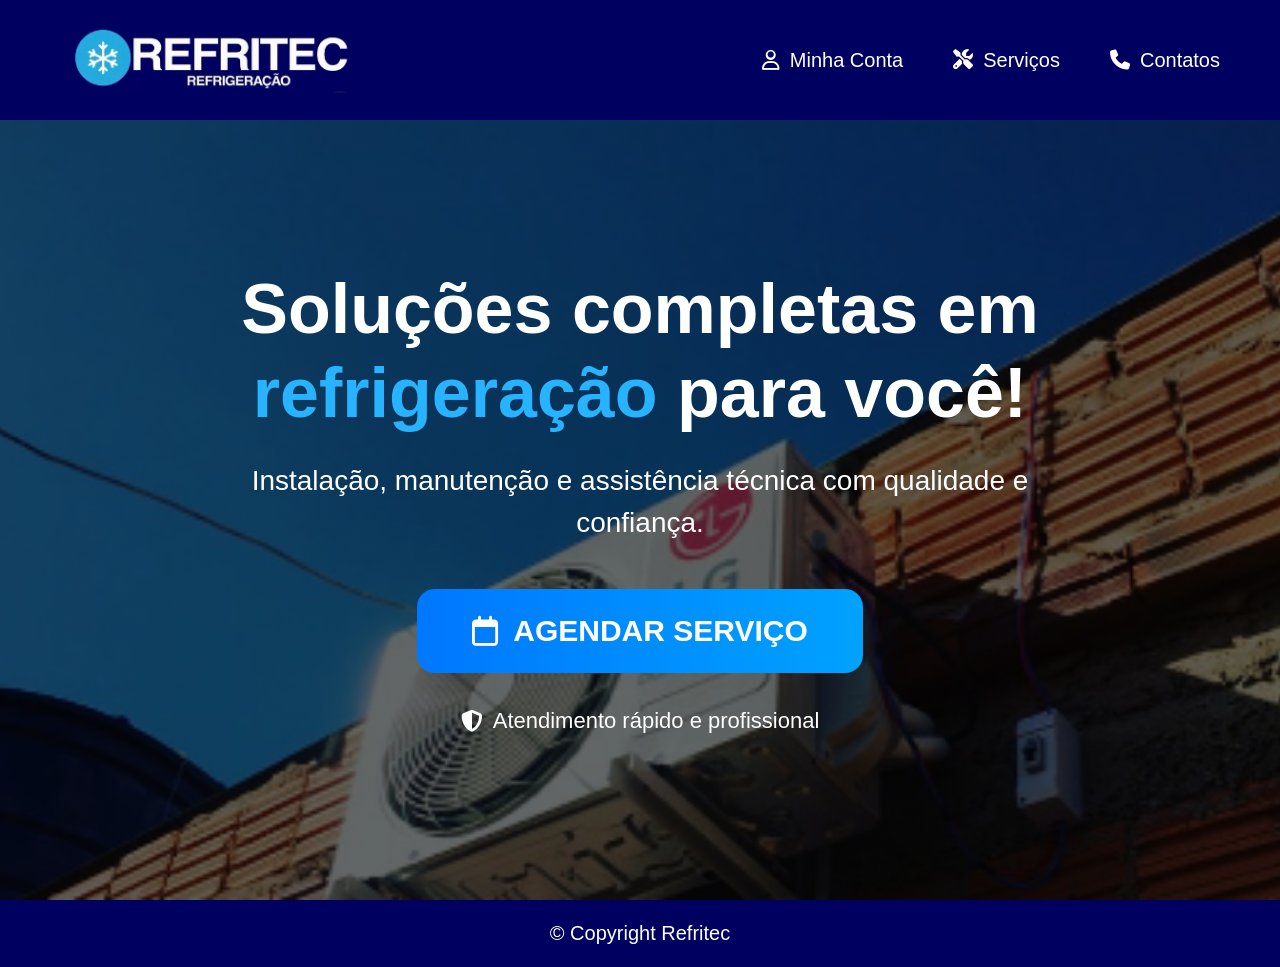
==== index.html @ 806eb1f4 "Update index.html" ====
<!DOCTYPE html>
<html lang="pt-BR">
<head>

  <meta charset="UTF-8">
  <meta name="viewport" content="width=device-width, initial-scale=1.0">

  <title>REFRITEC Refrigeração</title>

  <!-- CSS -->
  <link rel="stylesheet" href="style.css">

  <!-- Ícones -->
  <link rel="stylesheet"
  href="https://cdnjs.cloudflare.com/ajax/libs/font-awesome/6.5.1/css/all.min.css">

</head>

<body>

  <!-- HEADER -->

  <header>

    <div class="logo">
      <a href="index.html">
        <img src="logo.png" alt="REFRITEC">
    </a>
    </div>

    <nav>

        <a href="login.html">
            <i class="fa-regular fa-user"></i>
             Minha Conta
        </a>

      <a href="servicos.html">
        <i class="fa-solid fa-screwdriver-wrench"></i>
        Serviços
      </a>

      <a href="contatos.html">
        <i class="fa-solid fa-phone"></i>
        Contatos
      </a>

    </nav>

  </header>

  <!-- HERO -->

  <section class="hero">

    <div class="hero-content">

      <h1>
        Soluções completas em
        <span>refrigeração</span>
        para você!
      </h1>

      <p>
        Instalação, manutenção e assistência técnica
        com qualidade e confiança.
      </p>

      <a href="login.html" class="btn-agendar">

        <i class="fa-regular fa-calendar"></i>

        AGENDAR SERVIÇO

      </a>

      <div class="seguranca">

        <i class="fa-solid fa-shield-halved"></i>

        Atendimento rápido e profissional

      </div>

    </div>

  </section>

  <!-- FOOTER -->

  <footer>

    © Copyright Refritec

  </footer>

</body>
</html>
---- style.css ----
/* RESET */

*{
  margin:0;
  padding:0;
  box-sizing:border-box;
  font-family: Arial, Helvetica, sans-serif;
}

body{
  overflow-x:hidden;
}

/* ================= HEADER ================= */

header{
  width:100%;
  height:120px;
  background:#000061;

  display:flex;
  justify-content:space-between;
  align-items:center;

  padding:0 60px;

  position:fixed;
  top:0;
  z-index:1000;
}

.logo img{
  width:300px;
}

nav{
  display:flex;
  gap:50px;
}

nav a{
  color:white;
  text-decoration:none;
  font-size:20px;

  display:flex;
  align-items:center;
  gap:10px;

  transition:0.3s;
}

nav a:hover{
  color:#42c2ff;
}

/* ================= HERO ================= */

.hero{

  width:100%;
  height:100vh;

  background:
  linear-gradient(rgba(0,0,0,0.60),
  rgba(0,0,0,0.60)),
  url('ar-condicionado.png');

  background-size:cover;
  background-position:center;

  display:flex;
  justify-content:center;
  align-items:center;

  text-align:center;

  padding:140px 20px 40px;
}

.hero-content{
  max-width:900px;
  color:white;
}

.hero h1{
  font-size:70px;
  line-height:1.2;
  margin-bottom:25px;
}

.hero span{
  color:#27b3ff;
}

.hero p{
  font-size:28px;
  line-height:1.5;
  margin-bottom:45px;
}

/* ================= BOTÃO ================= */

.btn-agendar{

  background:linear-gradient(90deg,#0077ff,#00a2ff);

  color:white;
  text-decoration:none;

  padding:25px 55px;

  border-radius:18px;

  font-size:30px;
  font-weight:bold;

  display:inline-flex;
  align-items:center;
  gap:15px;

  transition:0.3s;
}

.btn-agendar:hover{
  transform:scale(1.05);
}

.seguranca{

  margin-top:35px;

  display:flex;
  justify-content:center;
  align-items:center;
  gap:10px;

  font-size:22px;
}

/* ================= FOOTER ================= */

footer{

  background:#000061;

  color:white;

  text-align:center;

  padding:22px;

  font-size:20px;
}

/* ================================================= */
/* ================= RESPONSIVO ==================== */
/* ================================================= */

@media(max-width:900px){

  header{

    height:auto;

    flex-direction:column;

    padding:20px;

    gap:20px;
  }

  .logo img{
    width:220px;
  }

  nav{

    width:100%;

    justify-content:center;

    flex-wrap:wrap;

    gap:20px;
  }

  nav a{
    font-size:16px;
  }

  .hero{
    padding-top:220px;
  }

  .hero h1{
    font-size:38px;
  }

  .hero p{
    font-size:20px;
  }

  .btn-agendar{

    font-size:20px;

    padding:18px 30px;
  }

  .seguranca{
    font-size:16px;
  }

  footer{
    font-size:16px;
  }

}

/* ================= CELULARES ================= */

@media(max-width:500px){

  .hero h1{
    font-size:30px;
  }

  .hero p{
    font-size:17px;
  }

  .btn-agendar{

    width:100%;

    justify-content:center;

    font-size:18px;

    padding:16px;
  }

  nav{
    flex-direction:column;
    align-items:center;
  }

}
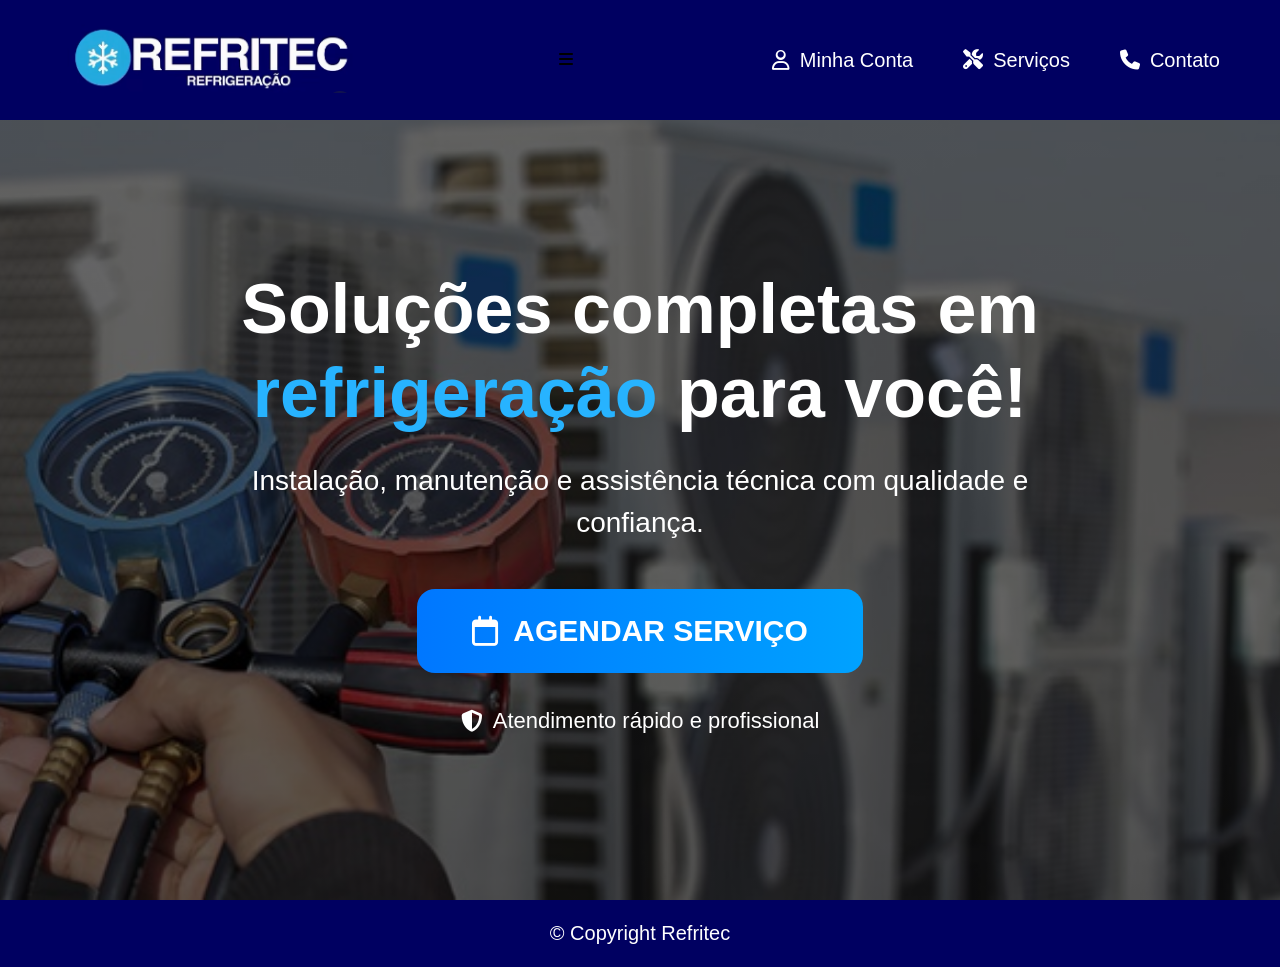
==== commit 3b370034: "Update index.html" ====
--- a/index.html
+++ b/index.html
@@ -22,32 +22,42 @@
 
   <header>
 
-    <div class="logo">
+  <div class="logo">
       <a href="index.html">
         <img src="logo.png" alt="REFRITEC">
     </a>
     </div>
 
-    <nav>
+  <!-- BOTÃO MENU -->
 
-        <a href="login.html">
-            <i class="fa-regular fa-user"></i>
-             Minha Conta
-        </a>
+  <div class="menu-mobile" onclick="abrirMenu()">
 
-      <a href="servicos.html">
-        <i class="fa-solid fa-screwdriver-wrench"></i>
-        Serviços
-      </a>
+    <i class="fa-solid fa-bars"></i>
 
-      <a href="contatos.html">
-        <i class="fa-solid fa-phone"></i>
-        Contatos
-      </a>
+  </div>
 
-    </nav>
+  <!-- MENU -->
 
-  </header>
+  <nav id="menu">
+
+    <a href="painel.html">
+      <i class="fa-regular fa-user"></i>
+      Minha Conta
+    </a>
+
+    <a href="servicos.html">
+      <i class="fa-solid fa-screwdriver-wrench"></i>
+      Serviços
+    </a>
+
+    <a href="contato.html">
+      <i class="fa-solid fa-phone"></i>
+      Contato
+    </a>
+
+  </nav>
+
+</header>
 
   <!-- HERO -->
 
--- a/style.css
+++ b/style.css
@@ -64,7 +64,7 @@
   background:
   linear-gradient(rgba(0,0,0,0.60),
   rgba(0,0,0,0.60)),
-  url('ar-condicionado.png');
+  url('fundo.png');
 
   background-size:cover;
   background-position:center;
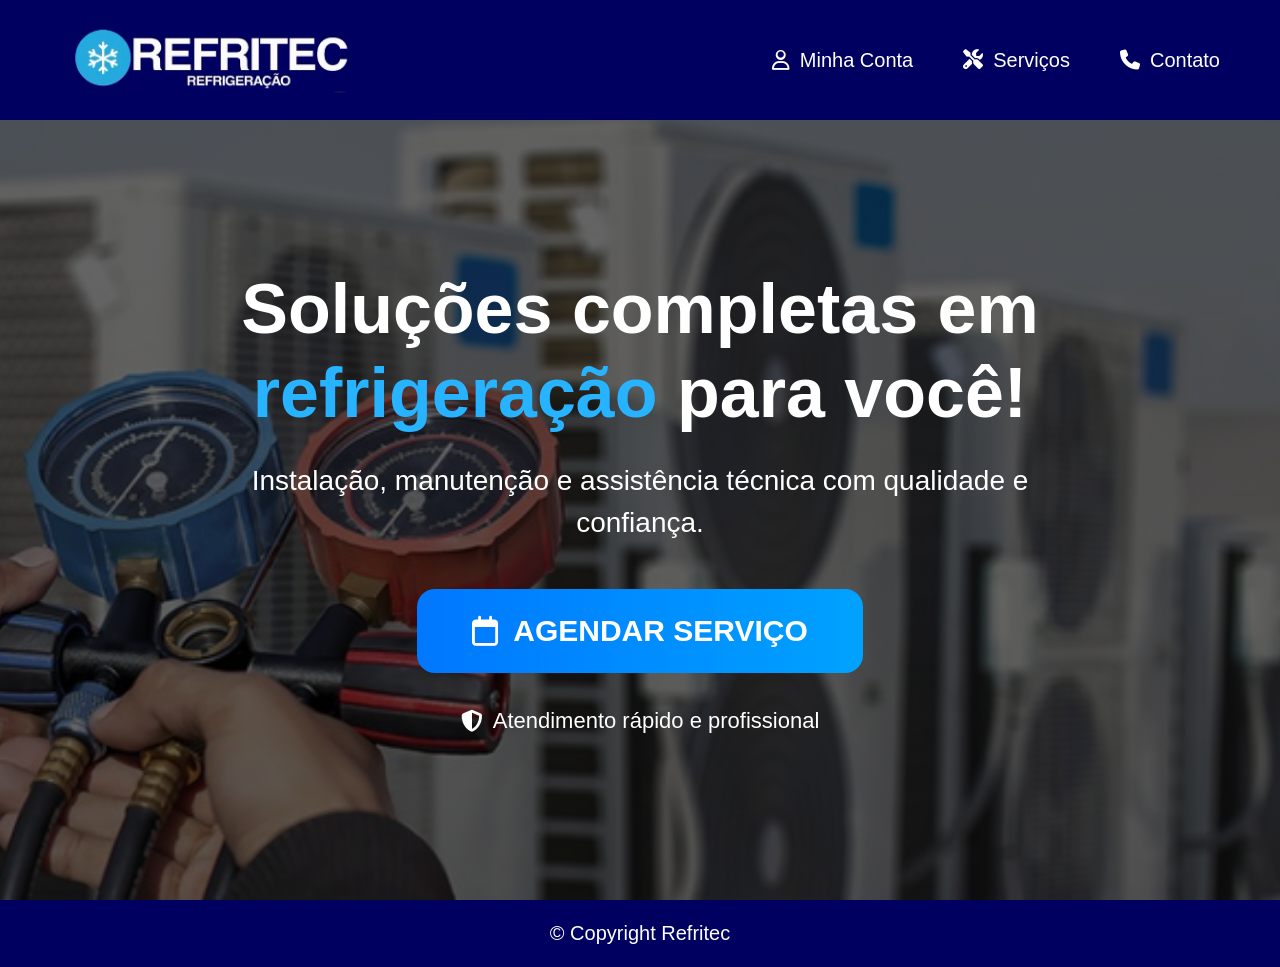
==== commit 51fef1d2: "Update index.html" ====
--- a/index.html
+++ b/index.html
@@ -15,7 +15,21 @@
   href="https://cdnjs.cloudflare.com/ajax/libs/font-awesome/6.5.1/css/all.min.css">
 
 </head>
+<script>
 
+  const btnMenu =
+  document.getElementById("btnMenu");
+
+  const menu =
+  document.getElementById("menu");
+
+  btnMenu.addEventListener("click", ()=>{
+
+    menu.classList.toggle("ativo");
+
+  });
+
+</script>
 <body>
 
   <!-- HEADER -->
@@ -25,12 +39,12 @@
   <div class="logo">
       <a href="index.html">
         <img src="logo.png" alt="REFRITEC">
-    </a>
+      </a>
     </div>
 
   <!-- BOTÃO MENU -->
 
-  <div class="menu-mobile" onclick="abrirMenu()">
+  <div class="menu-mobile" id="btnMenu">
 
     <i class="fa-solid fa-bars"></i>
 
--- a/style.css
+++ b/style.css
@@ -247,3 +247,66 @@
   }
 
 }
+/* ================= MENU MOBILE ================= */
+
+.menu-mobile{
+
+  display:none;
+
+  font-size:32px;
+
+  color:white;
+
+  cursor:pointer;
+}
+
+/* ================================================= */
+/* ================= RESPONSIVO ==================== */
+/* ================================================= */
+
+@media(max-width:768px){
+
+  header{
+
+    height:auto;
+
+    flex-wrap:wrap;
+
+    padding:15px 20px;
+  }
+
+  .logo img{
+    width:180px;
+  }
+
+  .menu-mobile{
+
+    display:block;
+  }
+
+  nav{
+
+    width:100%;
+
+    display:none;
+
+    flex-direction:column;
+
+    align-items:center;
+
+    gap:20px;
+
+    padding-top:25px;
+  }
+
+  nav.ativo{
+
+    display:flex;
+  }
+
+  nav a{
+
+    font-size:18px;
+  }
+
+}
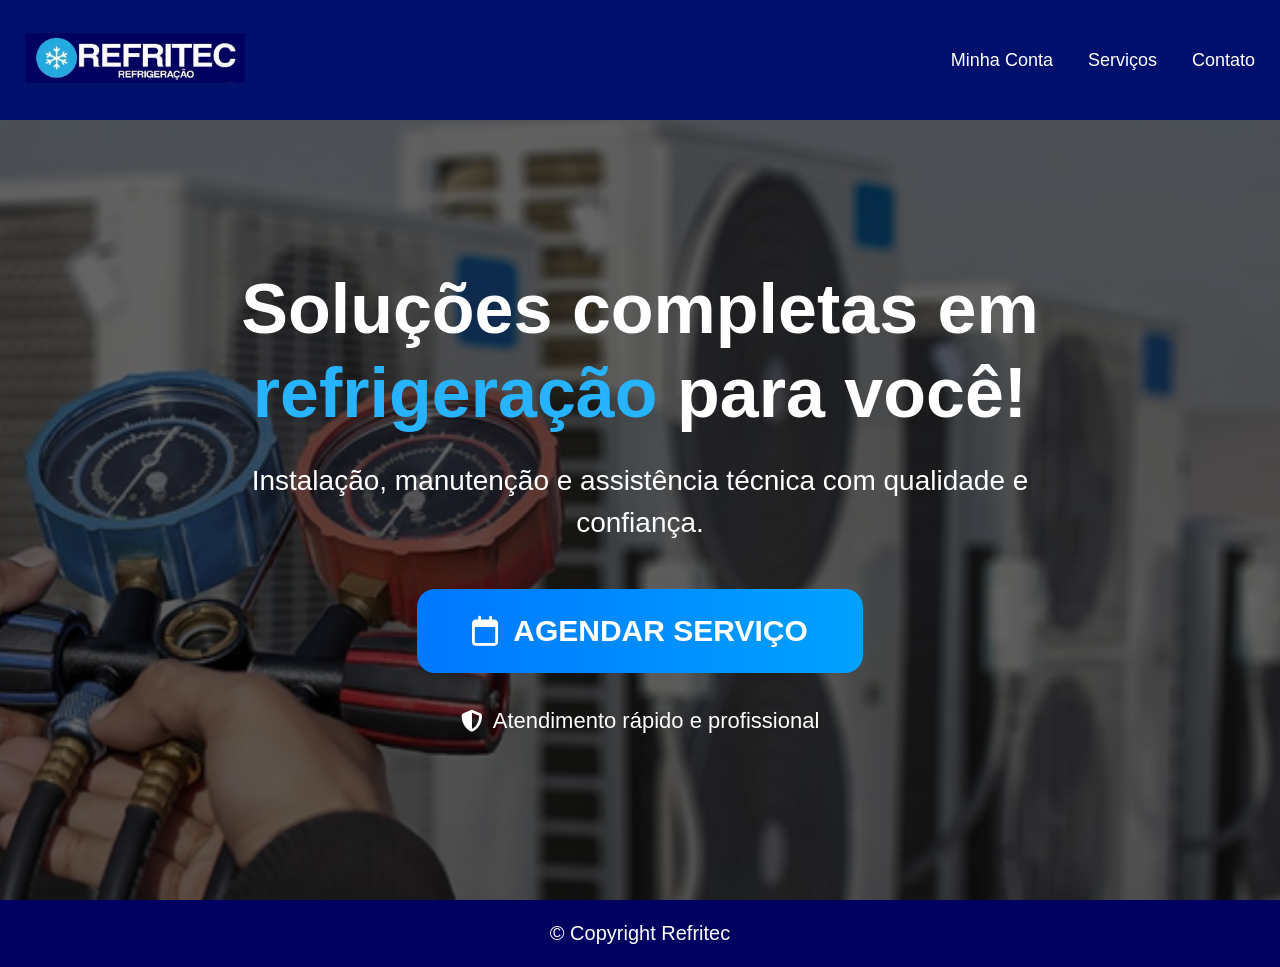
==== commit ccc18edf: "Update index.html" ====
--- a/index.html
+++ b/index.html
@@ -15,21 +15,7 @@
   href="https://cdnjs.cloudflare.com/ajax/libs/font-awesome/6.5.1/css/all.min.css">
 
 </head>
-<script>
 
-  const btnMenu =
-  document.getElementById("btnMenu");
-
-  const menu =
-  document.getElementById("menu");
-
-  btnMenu.addEventListener("click", ()=>{
-
-    menu.classList.toggle("ativo");
-
-  });
-
-</script>
 <body>
 
   <!-- HEADER -->
@@ -42,30 +28,17 @@
       </a>
     </div>
 
-  <!-- BOTÃO MENU -->
-
-  <div class="menu-mobile" id="btnMenu">
-
-    <i class="fa-solid fa-bars"></i>
-
-  </div>
-
-  <!-- MENU -->
-
-  <nav id="menu">
+  <nav>
 
     <a href="painel.html">
-      <i class="fa-regular fa-user"></i>
       Minha Conta
     </a>
 
     <a href="servicos.html">
-      <i class="fa-solid fa-screwdriver-wrench"></i>
       Serviços
     </a>
 
     <a href="contato.html">
-      <i class="fa-solid fa-phone"></i>
       Contato
     </a>
 
--- a/style.css
+++ b/style.css
@@ -153,160 +153,121 @@
   font-size:20px;
 }
 
+/* ================= HEADER ================= */
+
+header{
+
+  width:100%;
+
+  background:#00116d;
+
+  display:flex;
+
+  justify-content:space-between;
+
+  align-items:center;
+
+  padding:15px 25px;
+
+  position:fixed;
+
+  top:0;
+
+  left:0;
+
+  z-index:1000;
+}
+
+/* LOGO */
+
+.logo img{
+
+  width:220px;
+}
+
+/* MENU DESKTOP */
+
+nav{
+
+  display:flex;
+
+  align-items:center;
+
+  gap:35px;
+}
+
+nav a{
+
+  color:white;
+
+  text-decoration:none;
+
+  font-size:18px;
+
+  display:flex;
+
+  align-items:center;
+
+  gap:10px;
+}
+
+/* BOTÃO MOBILE */
+
+.menu-mobile{
+
+  display:none;
+
+  color:white;
+
+  font-size:32px;
+
+  cursor:pointer;
+}
+
 /* ================================================= */
-/* ================= RESPONSIVO ==================== */
+/* ================= CELULAR ======================= */
 /* ================================================= */
 
-@media(max-width:900px){
-
-  header{
-
-    height:auto;
+@media(max-width:768px){
+
+  /* BOTÃO HAMBURGUER */
+
+  .menu-mobile{
+
+    display:block;
+  }
+
+  /* MENU ESCONDIDO */
+
+  nav{
+
+    width:100%;
+
+    display:none;
 
     flex-direction:column;
 
-    padding:20px;
+    align-items:center;
 
     gap:20px;
-  }
-
-  .logo img{
-    width:220px;
-  }
-
-  nav{
+
+    padding:25px 0;
+  }
+
+  /* MENU ABERTO */
+
+  nav.ativo{
+
+    display:flex;
+  }
+
+  nav a{
 
     width:100%;
 
     justify-content:center;
 
-    flex-wrap:wrap;
-
-    gap:20px;
-  }
-
-  nav a{
-    font-size:16px;
-  }
-
-  .hero{
-    padding-top:220px;
-  }
-
-  .hero h1{
-    font-size:38px;
-  }
-
-  .hero p{
-    font-size:20px;
-  }
-
-  .btn-agendar{
-
-    font-size:20px;
-
-    padding:18px 30px;
-  }
-
-  .seguranca{
-    font-size:16px;
-  }
-
-  footer{
-    font-size:16px;
-  }
-
-}
-
-/* ================= CELULARES ================= */
-
-@media(max-width:500px){
-
-  .hero h1{
-    font-size:30px;
-  }
-
-  .hero p{
-    font-size:17px;
-  }
-
-  .btn-agendar{
-
-    width:100%;
-
-    justify-content:center;
-
     font-size:18px;
-
-    padding:16px;
-  }
-
-  nav{
-    flex-direction:column;
-    align-items:center;
-  }
-
-}
-/* ================= MENU MOBILE ================= */
-
-.menu-mobile{
-
-  display:none;
-
-  font-size:32px;
-
-  color:white;
-
-  cursor:pointer;
-}
-
-/* ================================================= */
-/* ================= RESPONSIVO ==================== */
-/* ================================================= */
-
-@media(max-width:768px){
-
-  header{
-
-    height:auto;
-
-    flex-wrap:wrap;
-
-    padding:15px 20px;
-  }
-
-  .logo img{
-    width:180px;
-  }
-
-  .menu-mobile{
-
-    display:block;
-  }
-
-  nav{
-
-    width:100%;
-
-    display:none;
-
-    flex-direction:column;
-
-    align-items:center;
-
-    gap:20px;
-
-    padding-top:25px;
-  }
-
-  nav.ativo{
-
-    display:flex;
-  }
-
-  nav a{
-
-    font-size:18px;
-  }
-
-}
+  }
+
+}
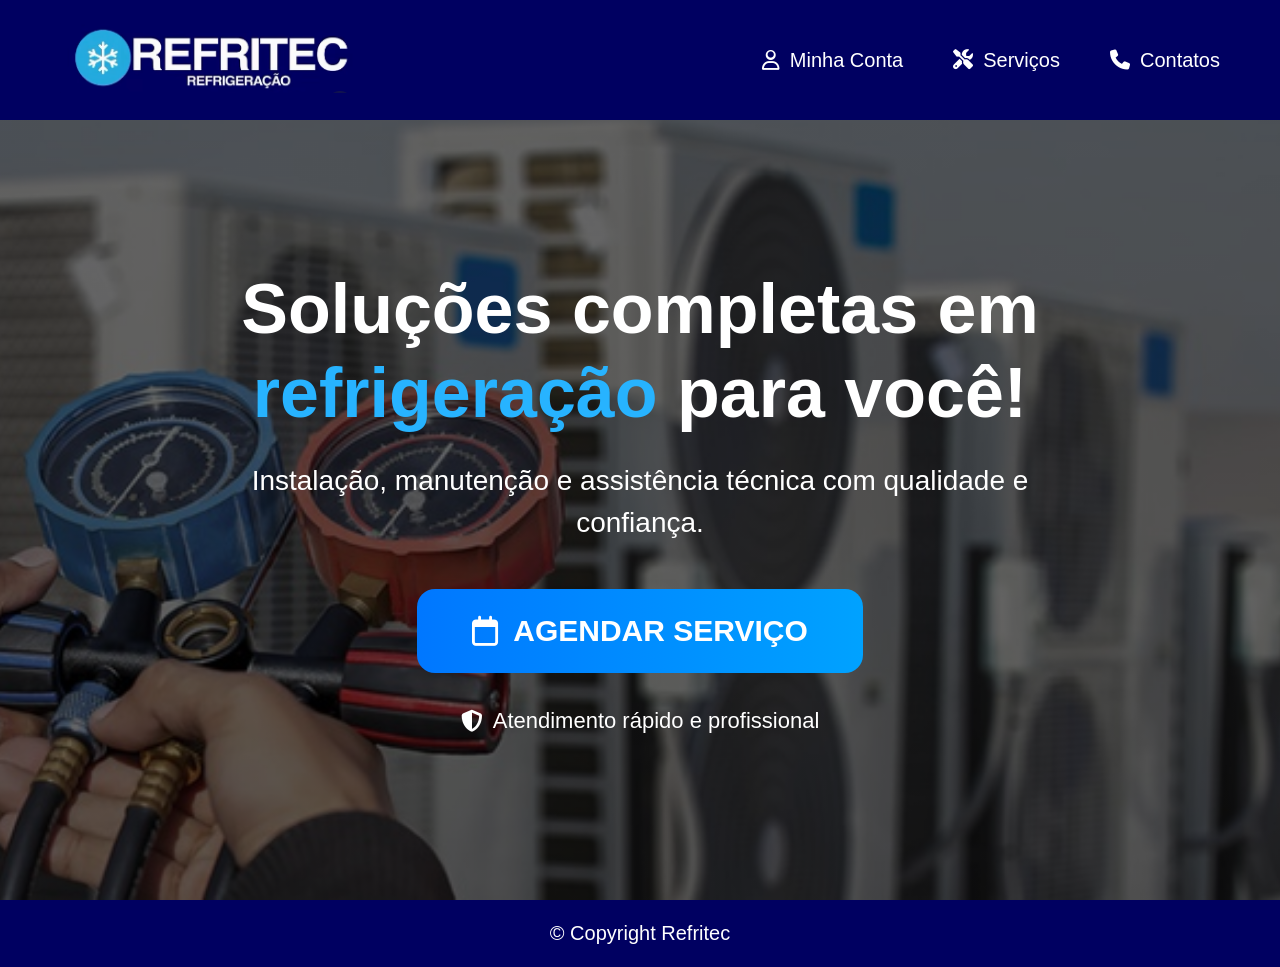
==== commit 7a336425: "Update index.html" ====
--- a/index.html
+++ b/index.html
@@ -22,29 +22,32 @@
 
   <header>
 
-  <div class="logo">
+    <div class="logo">
       <a href="index.html">
         <img src="logo.png" alt="REFRITEC">
       </a>
     </div>
 
-  <nav>
+    <nav>
 
-    <a href="painel.html">
-      Minha Conta
-    </a>
+      <a href="#">
+        <i class="fa-regular fa-user"></i>
+        Minha Conta
+      </a>
 
-    <a href="servicos.html">
-      Serviços
-    </a>
+      <a href="#">
+        <i class="fa-solid fa-screwdriver-wrench"></i>
+        Serviços
+      </a>
 
-    <a href="contato.html">
-      Contato
-    </a>
+      <a href="#">
+        <i class="fa-solid fa-phone"></i>
+        Contatos
+      </a>
 
-  </nav>
+    </nav>
 
-</header>
+  </header>
 
   <!-- HERO -->
 
@@ -63,7 +66,7 @@
         com qualidade e confiança.
       </p>
 
-      <a href="login.html" class="btn-agendar">
+      <a href="#" class="btn-agendar">
 
         <i class="fa-regular fa-calendar"></i>
 
--- a/style.css
+++ b/style.css
@@ -153,121 +153,138 @@
   font-size:20px;
 }
 
-/* ================= HEADER ================= */
-
-header{
-
-  width:100%;
-
-  background:#00116d;
-
-  display:flex;
-
-  justify-content:space-between;
-
-  align-items:center;
-
-  padding:15px 25px;
-
-  position:fixed;
-
-  top:0;
-
-  left:0;
-
-  z-index:1000;
-}
-
-/* LOGO */
-
-.logo img{
-
-  width:220px;
-}
-
-/* MENU DESKTOP */
-
-nav{
-
-  display:flex;
-
-  align-items:center;
-
-  gap:35px;
-}
-
-nav a{
-
-  color:white;
-
-  text-decoration:none;
-
-  font-size:18px;
-
-  display:flex;
-
-  align-items:center;
-
-  gap:10px;
-}
-
-/* BOTÃO MOBILE */
-
-.menu-mobile{
-
-  display:none;
-
-  color:white;
-
-  font-size:32px;
-
-  cursor:pointer;
-}
-
 /* ================================================= */
-/* ================= CELULAR ======================= */
+/* ================= RESPONSIVO ==================== */
 /* ================================================= */
 
 @media(max-width:768px){
 
-  /* BOTÃO HAMBURGUER */
-
-  .menu-mobile{
-
-    display:block;
-  }
-
-  /* MENU ESCONDIDO */
+  /* HEADER */
+
+  header{
+
+    width:100%;
+
+    padding:12px 10px;
+
+    display:flex;
+
+    flex-direction:column;
+
+    align-items:center;
+
+    gap:12px;
+
+    position:fixed;
+
+    top:0;
+
+    left:0;
+
+    z-index:1000;
+  }
+
+  /* LOGO */
+
+  .logo img{
+
+    width:150px;
+  }
+
+  /* MENU */
 
   nav{
 
     width:100%;
 
-    display:none;
-
-    flex-direction:column;
+    display:flex;
+
+    justify-content:center;
 
     align-items:center;
 
+    gap:8px;
+  }
+
+  nav a{
+
+    font-size:12px;
+
+    padding:8px 10px;
+
+    border-radius:8px;
+
+    background:rgba(255,255,255,0.1);
+  }
+
+  /* TÍTULO */
+
+  .titulo{
+
+    padding-top:150px;
+
+    padding-left:15px;
+    padding-right:15px;
+
+    margin-bottom:30px;
+  }
+
+  .titulo h1{
+
+    font-size:32px;
+
+    line-height:1.2;
+  }
+
+  .titulo p{
+
+    font-size:16px;
+
+    line-height:1.5;
+  }
+
+  /* GRID */
+
+  .servicos-grid{
+
+    grid-template-columns:1fr;
+
+    padding:0 15px 40px;
+
     gap:20px;
-
-    padding:25px 0;
-  }
-
-  /* MENU ABERTO */
-
-  nav.ativo{
-
-    display:flex;
-  }
-
-  nav a{
+  }
+
+  /* CARDS */
+
+  .card-servico{
+
+    height:260px;
+  }
+
+  .overlay{
+
+    padding:18px;
+  }
+
+  .overlay h2{
+
+    font-size:22px;
+  }
+
+  .overlay p{
+
+    font-size:14px;
+
+    line-height:1.4;
+  }
+
+  .overlay button{
 
     width:100%;
 
-    justify-content:center;
-
-    font-size:18px;
-  }
-
-}
+    padding:14px;
+
+    font-size:15px;
+  }
+
+}
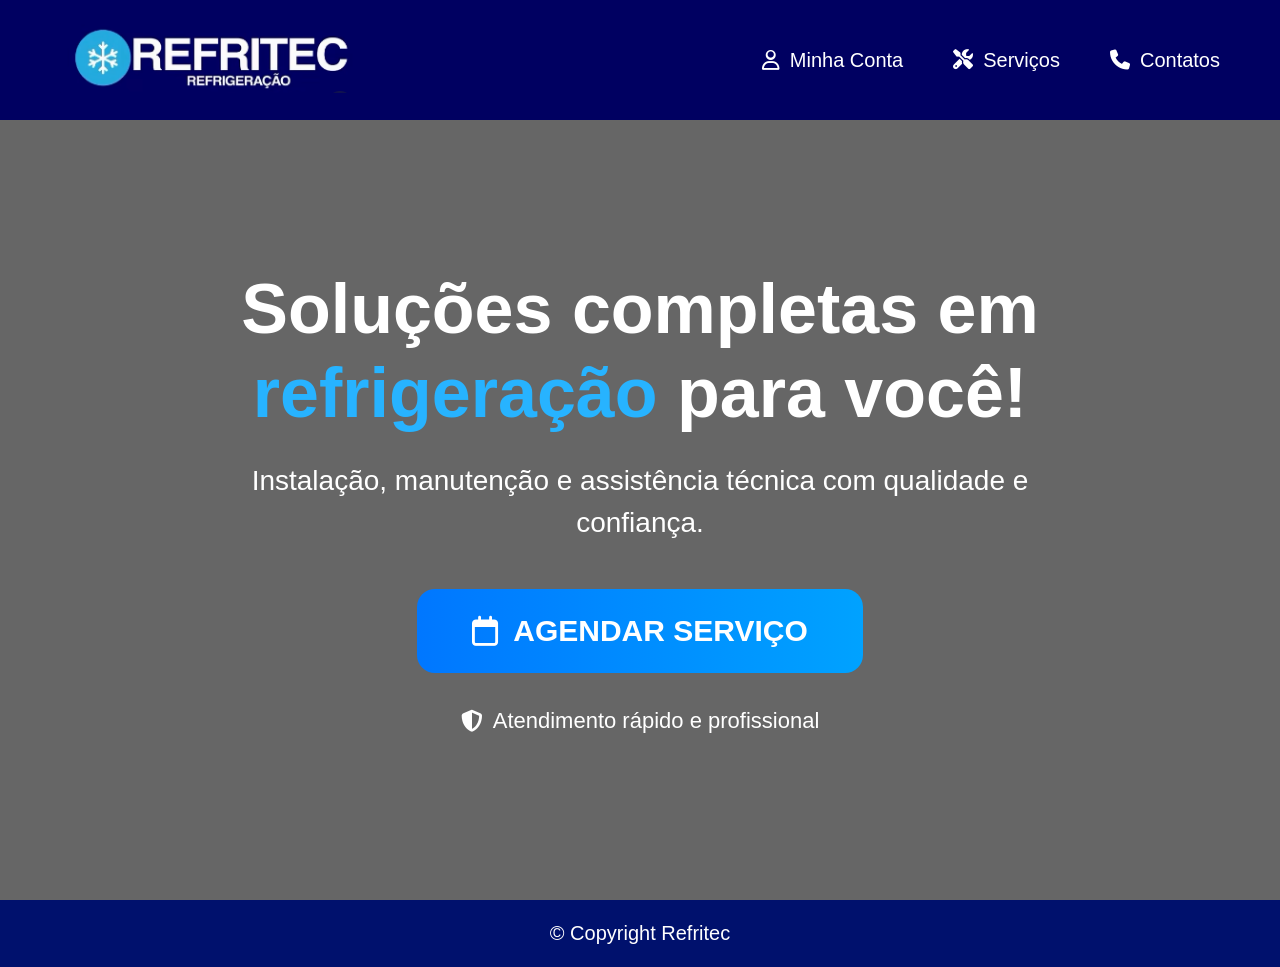
==== commit 70019964: "Update index.html" ====
--- a/index.html
+++ b/index.html
@@ -30,17 +30,17 @@
 
     <nav>
 
-      <a href="#">
+      <a href="login.html">
         <i class="fa-regular fa-user"></i>
         Minha Conta
       </a>
 
-      <a href="#">
+      <a href="servicos.html">
         <i class="fa-solid fa-screwdriver-wrench"></i>
         Serviços
       </a>
 
-      <a href="#">
+      <a href="contato.html">
         <i class="fa-solid fa-phone"></i>
         Contatos
       </a>
--- a/style.css
+++ b/style.css
@@ -64,7 +64,7 @@
   background:
   linear-gradient(rgba(0,0,0,0.60),
   rgba(0,0,0,0.60)),
-  url('fundo.png');
+  url('img/ar-condicionado.jpg');
 
   background-size:cover;
   background-position:center;
@@ -142,7 +142,7 @@
 
 footer{
 
-  background:#000061;
+  background:#00116d;
 
   color:white;
 
@@ -157,134 +157,93 @@
 /* ================= RESPONSIVO ==================== */
 /* ================================================= */
 
-@media(max-width:768px){
-
-  /* HEADER */
+@media(max-width:900px){
 
   header{
 
+    height:auto;
+
+    flex-direction:column;
+
+    padding:20px;
+
+    gap:20px;
+  }
+
+  .logo img{
+    width:220px;
+  }
+
+  nav{
+
     width:100%;
 
-    padding:12px 10px;
-
-    display:flex;
-
+    justify-content:center;
+
+    flex-wrap:wrap;
+
+    gap:20px;
+  }
+
+  nav a{
+    font-size:16px;
+  }
+
+  .hero{
+    padding-top:220px;
+  }
+
+  .hero h1{
+    font-size:38px;
+  }
+
+  .hero p{
+    font-size:20px;
+  }
+
+  .btn-agendar{
+
+    font-size:20px;
+
+    padding:18px 30px;
+  }
+
+  .seguranca{
+    font-size:16px;
+  }
+
+  footer{
+    font-size:16px;
+  }
+
+}
+
+/* ================= CELULARES ================= */
+
+@media(max-width:500px){
+
+  .hero h1{
+    font-size:30px;
+  }
+
+  .hero p{
+    font-size:17px;
+  }
+
+  .btn-agendar{
+
+    width:100%;
+
+    justify-content:center;
+
+    font-size:18px;
+
+    padding:16px;
+  }
+
+  nav{
     flex-direction:column;
-
     align-items:center;
-
-    gap:12px;
-
-    position:fixed;
-
-    top:0;
-
-    left:0;
-
-    z-index:1000;
-  }
-
-  /* LOGO */
-
-  .logo img{
-
-    width:150px;
-  }
-
-  /* MENU */
-
-  nav{
-
-    width:100%;
-
-    display:flex;
-
-    justify-content:center;
-
-    align-items:center;
-
-    gap:8px;
-  }
-
-  nav a{
-
-    font-size:12px;
-
-    padding:8px 10px;
-
-    border-radius:8px;
-
-    background:rgba(255,255,255,0.1);
-  }
-
-  /* TÍTULO */
-
-  .titulo{
-
-    padding-top:150px;
-
-    padding-left:15px;
-    padding-right:15px;
-
-    margin-bottom:30px;
-  }
-
-  .titulo h1{
-
-    font-size:32px;
-
-    line-height:1.2;
-  }
-
-  .titulo p{
-
-    font-size:16px;
-
-    line-height:1.5;
-  }
-
-  /* GRID */
-
-  .servicos-grid{
-
-    grid-template-columns:1fr;
-
-    padding:0 15px 40px;
-
-    gap:20px;
-  }
-
-  /* CARDS */
-
-  .card-servico{
-
-    height:260px;
-  }
-
-  .overlay{
-
-    padding:18px;
-  }
-
-  .overlay h2{
-
-    font-size:22px;
-  }
-
-  .overlay p{
-
-    font-size:14px;
-
-    line-height:1.4;
-  }
-
-  .overlay button{
-
-    width:100%;
-
-    padding:14px;
-
-    font-size:15px;
-  }
-
-}
+  }
+
+}
